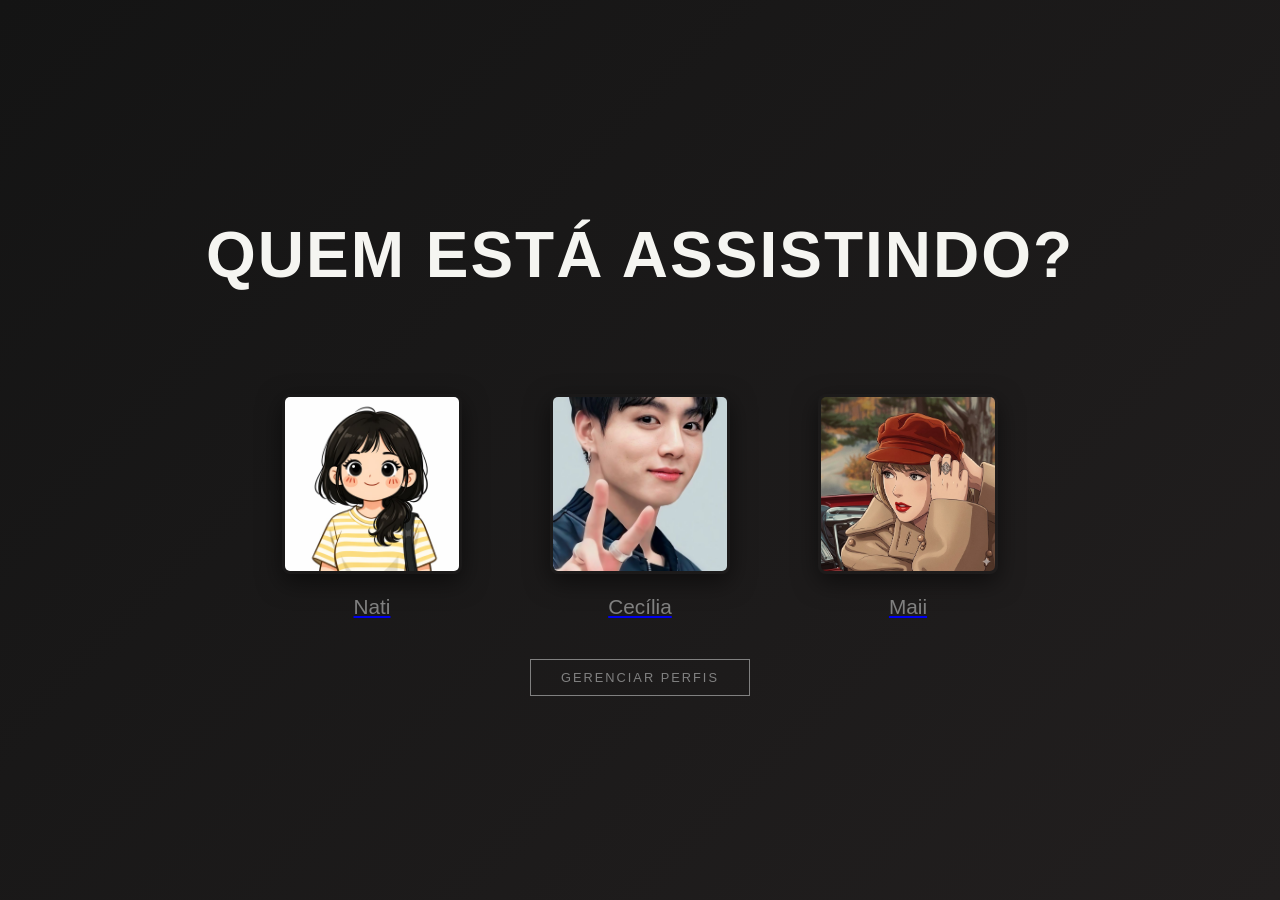
==== index.html @ 1a99b225 "Add files via upload" ====
<!DOCTYPE html>
<html lang="pt-br">
<head>
    <meta charset="UTF-8">
    <meta name="viewport" content="width=device-width, initial-scale=1.0">
    <title>Netflix - Selecione um Perfil</title>
    <link rel="stylesheet" href="/styles.css">
</head>
<body>
    
     <main>
        <h1>Quem está assistindo?</h1>
        
        <!-- Lista não ordenada contendo os perfis disponíveis -->
        <ul class="perfis">
            <!-- Cada item da lista representa um perfil -->
             <!-- Primeiro perfil -->
            <li >
                <a href="catalogo/catalogo.html" class="perfil" aria-label="Selecionar perfil Nati">
                    <img src="/assets/perfil-1.jfif" alt="Esta é uma ilustração digital em estilo anime/mangá de uma personagem feminina jovem, com uma estética muito amigável e clean">
                    <span>Nati</span>
                </a>
                 
            </li> 
                 
            </li>
            
            <!-- Segundo perfil -->
            <li> 
                <a href="/catalogo/catalogo.html" class="perfil" aria-label="Selecionar perfil Cecília">
                  <img src="/assets/perfil-2.jfif" alt="O cantor Jungkook, integrante do grupo de K-pop BTS fazendo o sinal de paz com a mão direita">
                <span>Cecília</span>
                </a>
                  
            </li>
            
            <!-- Terceiro perfil -->
            <li> 
                <a href="catalogo/catalogo.html" class="perfil" aria-label="Selecionar perfil Maii">
                    <img src="/assets/perfil-3.jpg" alt="Um personagem de desenho animado com uma aparência simpática e amigável">
                    <span>Maii</span>
                </a>
            </li>
               
               
                
            </li>
        </ul>

        <section class="gerenciar">
            <button type="button" class="botao-gerenciar">Gerenciar perfis</button>
        </section>

    </main>

    <script src="js/index.js"></script>
</body>
</html>
---- styles.css ----
/* ===========================
   Netflix-Inspired Styles
   =========================== */

* {
    /* Remove margens padrão de todos os elementos */
    margin: 0;
    /* Remove paddings padrão de todos os elementos */
    padding: 0;
    /* Define o modelo de caixa para não adicionar padding e border ao tamanho total */
    box-sizing: border-box;
}

/* Root Colors - Define variáveis de cor globais */
:root {
    /* Cor preta principal usada em fundos */
    --netflix-black: #141414;
  
    /* Cor branca para textos */
    --netflix-white: #f5f5f1;
    /* Cor cinza para textos secundários */
    --netflix-gray: #808080;
    /* Cor preta mais escura para efeitos de gradiente */
    --netflix-dark-gray: #221f1f;

    /* Cores de fundo do tema */
    --bg-primary: var(--netflix-black);
    --bg-secondary: var(--netflix-dark-gray);
    /* Cores de texto do tema */
    --text-primary: var(--netflix-white);
    --text-secondary: var(--netflix-gray);
    /* Cores de destaque */
    --accent-color: var(--netflix-white);
}

/* Light Mode - Variáveis para tema claro */
html[data-theme="light"] {
    /* Fundo claro para light mode */
    --bg-primary: #f5f5f1;
    --bg-secondary: #e8e8e3;
    /* Texto escuro para light mode */
    --text-primary: #141414;
    --text-secondary: #666666;
    /* Manter o vermelho Netflix */
    --accent-color: var(--netflix-red);
}

/* ===========================
   Global Styles
   =========================== */

html,
body {
    /* Define a fonte principal do site */
    font-family: 'Segoe UI', Tahoma, Geneva, Verdana, sans-serif;
    /* Define a cor de fundo usando variável de tema */
    background-color: var(--bg-primary);
    /* Define a cor do texto usando variável de tema */
    color: var(--text-primary);
    /* Define o espaçamento entre linhas de texto */
    line-height: 1.6;
    /* Faz o elemento ocupar 100% da altura da viewport */
    height: 100%;
    /* Esconde barras de scroll horizontais */
    overflow-x: hidden;
    /* Transição suave ao mudar o tema */
    transition: background-color 0.3s ease, color 0.3s ease;
}

/* ===========================
   Main Content
   =========================== */

main {
    /* Ativa o display flexbox para alinhar itens */
    display: flex;
    /* Define a direção dos itens em coluna (vertical) */
    flex-direction: column;
    /* Centraliza itens verticalmente */
    justify-content: center;
    /* Centraliza itens horizontalmente */
    align-items: center;
    /* Define altura mínima como 100% da viewport */
    min-height: 100vh;
    /* Adiciona espaçamento interno de 2rem */
    padding: 2rem;
    /* Cria um gradiente de fundo usando variáveis de tema */
    background: linear-gradient(135deg, var(--bg-primary) 0%, var(--bg-secondary) 100%);
    /* Transição suave ao mudar o tema */
    transition: background 0.3s ease;
}

h1 {
    /* Define o tamanho da fonte como 3.5 vezes o tamanho base */
    font-size: 3.5rem;
    /* Define a espessura da fonte como 700 (bold) */
    font-weight: 700;
    /* Adiciona espaço abaixo do título */
    margin-bottom: 4rem;
    /* Aumenta o espaço entre as letras */
    letter-spacing: 2px;
    /* Define a cor do texto usando variável de tema */
    color: var(--text-primary);
    /* Transforma o texto em maiúsculas */
    text-transform: uppercase;
    /* Aplica animação de entrada suave */
    animation: fadeInDown 0.8s ease-out;
    /* Transição suave ao mudar o tema */
    transition: color 0.3s ease;
}

/* ===========================
   Perfis Section
   =========================== */

.perfis {
    /* Ativa o display grid para criar um layout em grade */
    display: grid;
    /* Define colunas responsivas com mínimo de 150px e máximo automático */
    grid-template-columns: repeat(auto-fit, minmax(150px, 1fr));
    /* Define espaçamento de 3rem entre os itens */
    gap: 3rem;
    /* Define a largura máxima do container */
    max-width: 800px;
    /* Aplica animação de entrada com delay de 0.2s */
    animation: fadeInUp 0.8s ease-out 0.2s both;
    /* Remove o estilo padrão de lista não ordenada */
    list-style: none;
}

.perfis li {
    /* Define posicionamento relativo para as ações absolutas */
    position: relative;
    /* Centraliza o conteúdo */
    display: flex;
    /* Apila items verticalmente */
    flex-direction: column;
    /* Centraliza no eixo transversal */
    align-items: center;
}

/* ===========================
   Botão do Perfil
   =========================== */

.perfil {
    /* Ativa o display flexbox */
    display: flex;
    /* Define a direção em coluna (vertical) */
    flex-direction: column;
    /* Centraliza itens horizontalmente */
    align-items: center;
    /* Espaçamento de 1rem entre foto e nome */
    gap: 1rem;
    /* Remove cor de fundo padrão */
    background: transparent;
    /* Remove borda padrão do botão */
    border: none;
    /* Muda o cursor para pointer ao passar sobre */
    cursor: pointer;
    /* Define transição suave para transformação e filtro */
    transition: transform 0.3s ease, filter 0.3s ease;
    /* Adiciona espaçamento interno */
    padding: 1rem;
    /* Define cantos arredondados */
    border-radius: 0.5rem;
}

.perfil:hover {
    /* Aumenta o tamanho do elemento em 10% ao passar o mouse */
    transform: scale(1.1);
     
}

.perfil:active {
    /* Diminui o tamanho do elemento ao clicar */
    transform: scale(0.95);
}

/* Imagem do Perfil */
.perfil img {
    /* Define largura da imagem como 150px */
    width: 150px;
    /* Define altura da imagem como 150px */
    height: 150px;
    /* Faz a imagem preencher o espaço mantendo a proporção */
    object-fit: cover;
    /* Define cantos arredondados */
    border-radius: 0.5rem;
    /* Cria uma borda transparente para animação suave */
    border: 3px solid transparent;
    /* Define transição suave para todas as propriedades */
    transition: all 0.3s ease;
    /* Cria uma sombra sob a imagem */
    box-shadow: 0 8px 24px rgba(0, 0, 0, 0.5);
}

.perfil:hover img {
    /* Altera a cor da borda para vermelho Netflix ao passar o mouse */
    border-color: var(--accent-color);
   
}

/* Texto do Perfil */
.perfil span {
    /* Define o tamanho da fonte como 1.2 vezes o tamanho base */
    font-size: 1.2rem;
    /* Define a espessura da fonte como 500 (semi-bold) */
    font-weight: 500;
    /* Define a cor do texto usando variável de tema */
    color: var(--text-secondary);
    /* Define transição suave para mudança de cor */
    transition: color 0.3s ease;
    /* Transforma a primeira letra em maiúscula */
    text-transform: capitalize;
}

.perfil:hover span {
    /* Altera a cor do texto para primária ao passar o mouse */
    color: var(--text-primary);
}

/*========GERENCIAR PERFIS========*/
.gerenciar{
    margin-top: 20px;
}

.botao-gerenciar {
    /* Define o estilo do botão de gerenciar perfis */
    background-color: transparent;
    border: 1px solid grey;
    color: grey;
    padding: 10px 30px;
    font-size: 1vw;
    text-transform: uppercase;
    letter-spacing: 2px;
    cursor: pointer;
    font-weight: 200;
    transition: all 0.3s;
}

.botao-gerenciar:hover {
    /* Altera o estilo do botão ao passar o mouse */
    border-color: #e5e5e5;
    color: white;
   
}

/* ===========================
   Animações
   =========================== */

@keyframes fadeInDown {
    /* Estado inicial da animação */
    from {
        /* Elemento invisível no início */
        opacity: 0;
        /* Elemento começa 30px acima da posição final */
        transform: translateY(-30px);
    }
    /* Estado final da animação */
    to {
        /* Elemento totalmente visível */
        opacity: 1;
        /* Elemento na posição final */
        transform: translateY(0);
    }
}

@keyframes fadeInUp {
    /* Estado inicial da animação */
    from {
        /* Elemento invisível no início */
        opacity: 0;
        /* Elemento começa 30px abaixo da posição final */
        transform: translateY(30px);
    }
    /* Estado final da animação */
    to {
        /* Elemento totalmente visível */
        opacity: 1;
        /* Elemento na posição final */
        transform: translateY(0);
    }
}

/* ===========================
   Responsive Design - Mobile First
   =========================== */

/* Extra Large Desktop - 1920px e acima (TVs inteligentes e monitores grandes) */
@media (min-width: 1920px) {
    h1 {
        /* Aumenta bastante o tamanho da fonte para telas muito grandes */
        font-size: 4.5rem;
        /* Aumenta o espaço abaixo do título */
        margin-bottom: 5rem;
        /* Aumenta o espaçamento entre letras */
        letter-spacing: 3px;
    }

    .perfis {
        /* Aumenta o espaçamento entre perfis em telas grandes */
        gap: 4rem;
        /* Define a largura máxima maior */
        max-width: 1200px;
        /* Define colunas com mais itens por linha */
        grid-template-columns: repeat(auto-fit, minmax(200px, 1fr));
    }

    .perfil img {
        /* Aumenta o tamanho das imagens para telas grandes */
        width: 200px;
        height: 200px;
    }

    .perfil span {
        /* Aumenta o tamanho da fonte do nome */
        font-size: 1.5rem;
    }

    main {
        /* Aumenta o padding para telas grandes */
        padding: 3rem;
    }
}

/* Large Desktop - 1200px a 1919px (Monitores full HD e acima) */
@media (min-width: 1200px) and (max-width: 1919px) {
    h1 {
        /* Mantém um tamanho grande de fonte */
        font-size: 4rem;
        /* Define espaço abaixo do título */
        margin-bottom: 4.5rem;
    }

    .perfis {
        /* Define espaçamento adequado para desktop */
        gap: 3.5rem;
        /* Define a largura máxima */
        max-width: 1000px;
    }

    .perfil img {
        /* Aumenta ligeiramente o tamanho das imagens */
        width: 180px;
        height: 180px;
    }

    .perfil span {
        /* Aumenta o tamanho da fonte do nome */
        font-size: 1.3rem;
    }

    main {
        /* Aumenta o padding para desktop */
        padding: 2.5rem;
    }
}

/* Standard Desktop - 768px a 1199px (Tablets em paisagem) */
@media (min-width: 768px) and (max-width: 1199px) {
    h1 {
        /* Tamanho médio de fonte para tablets */
        font-size: 2.8rem;
        /* Define espaço abaixo do título */
        margin-bottom: 3rem;
        /* Reduz o espaçamento entre letras */
        letter-spacing: 1.5px;
    }

    .perfis {
        /* Define espaçamento para tablets */
        gap: 2.5rem;
        /* Define a largura máxima */
        max-width: 700px;
    }

    main {
        /* Padding moderado para tablets */
        padding: 2rem;
    }

    .perfil {
        /* Pequeno aumento de padding */
        padding: 0.75rem;
    }

    .perfil img {
        /* Tamanho médio de imagem */
        width: 140px;
        height: 140px;
    }

    .perfil span {
        /* Tamanho médio de fonte */
        font-size: 1.1rem;
    }
}

/* Tablet Portrait - 481px a 767px (Tablets em retrato) */
@media (min-width: 481px) and (max-width: 767px) {
    h1 {
        /* Reduz o tamanho da fonte para tablets */
        font-size: 2rem;
        /* Reduz o espaço abaixo do título */
        margin-bottom: 2.5rem;
    }

    .perfis {
        /* Reduz o espaçamento entre perfis */
        gap: 2rem;
        /* Ajusta a largura máxima */
        max-width: 500px;
        /* Define colunas responsivas para tablet */
        grid-template-columns: repeat(auto-fit, minmax(130px, 1fr));
    }

    main {
        /* Padding apropriado para tablets */
        padding: 1.5rem;
    }

    .perfil {
        /* Pequeno padding */
        padding: 0.75rem;
    }

    .perfil img {
        /* Tamanho reduzido para tablets */
        width: 130px;
        height: 130px;
    }

    .perfil span {
        /* Tamanho reduzido de fonte */
        font-size: 1rem;
    }
}

/* Mobile Portrait - 320px a 480px (Celulares) */
@media (max-width: 480px) {
    h1 {
        /* Reduz significativamente o tamanho da fonte para mobile */
        font-size: 1.8rem;
        /* Reduz o espaço abaixo do título */
        margin-bottom: 1.5rem;
        /* Remove o letter-spacing para economizar espaço */
        letter-spacing: 1px;
    }

    .perfis {
        /* Reduz bastante o espaçamento entre perfis */
        gap: 1.25rem;
        /* Define width máxima apropriada */
        max-width: 100%;
        /* Força apenas 2-3 perfis por linha no mobile */
        grid-template-columns: repeat(auto-fit, minmax(100px, 1fr));
    }

    main {
        /* Reduz o padding para mobile */
        padding: 1rem;
        /* Padding horizontal mínimo para evitar toque nas bordas */
        padding-left: 0.75rem;
        padding-right: 0.75rem;
    }

    .perfil {
        /* Reduz o padding interno */
        padding: 0.5rem;
        /* Aumenta a área de toque para acessibilidade */
        min-height: 140px;
        /* Centraliza o conteúdo */
        justify-content: center;
    }

    .perfil img {
        /* Reduz significativamente o tamanho das imagens */
        width: 100px;
        height: 100px;
        /* Reduz a sombra para economizar performance */
        box-shadow: 0 4px 12px rgba(0, 0, 0, 0.3);
    }

    .perfil span {
        /* Reduz o tamanho da fonte do nome */
        font-size: 0.85rem;
        /* Reduz o espaço entre imagem e nome */
    }

    .perfil:hover {
        /* Reduz a transformação no hover para mobile (touch-friendly) */
        transform: scale(1.05);
    }

    .perfil:active {
        /* Mantém o feedback tátil */
        transform: scale(0.98);
    }
}


/* Extra Small Mobile - 320px a 374px (Celulares muito pequenos) */
@media (max-width: 374px) {
    h1 {
        /* Reduz ainda mais o tamanho para celulares muito pequenos */
        font-size: 1.4rem;
        /* Reduz ainda mais o espaço */
        margin-bottom: 1.25rem;
    }

    .perfis {
        /* Reduz o gap para telas mínimas */
        gap: 1rem;
        /* Apenas 2 perfis por linha */
        grid-template-columns: repeat(auto-fit, minmax(85px, 1fr));
    }

    main {
        /* Padding mínimo */
        padding: 0.75rem;
    }

    .perfil img {
        /* Reduz drasticamente o tamanho */
        width: 85px;
        height: 85px;
    }

    .perfil span {
        /* Reduz bastante o tamanho da fonte */
        font-size: 0.75rem;
    }
}

/* Orientação Landscape (Paisagem) - Para celulares em modo paisagem */
@media (max-height: 500px) {
    h1 {
        /* Reduz o tamanho da fonte em modo paisagem */
        font-size: 1.5rem;
        /* Reduz o margin-bottom para economizar espaço vertical */
        margin-bottom: 1rem;
    }

    main {
        /* Reduz o padding vertical */
        padding-top: 0.75rem;
        padding-bottom: 0.75rem;
    }

    .perfis {
        /* Reduz o gap em modo paisagem */
        gap: 1rem;
    }

    .perfil img {
        /* Reduz o tamanho das imagens */
        width: 80px;
        height: 80px;
    }

    .perfil span {
        /* Reduz a fonte */
        font-size: 0.8rem;
    }
}

/* ===========================
   Theme Toggle Button
   =========================== */

.theme-toggle {
    /* Posicionamento fixo no canto superior direito */
    position: fixed;
    /* Distância do topo */
    top: 20px;
    /* Distância da direita */
    right: 20px;
    /* Z-index alto para ficar sobre outros elementos */
    z-index: 1000;
    /* Tamanho do botão */
    width: 50px;
    height: 50px;
    /* Padding interno */
    padding: 0;
    /* Remove borda padrão */
    border: 2px solid var(--text-primary);
    /* Cor de fundo com transparência */
    background-color: var(--bg-secondary);
    /* Define cantos arredondados */
    border-radius: 50%;
    /* Centraliza o ícone */
    display: flex;
    align-items: center;
    justify-content: center;
    /* Muda o cursor para pointer */
    cursor: pointer;
    /* Transição suave */
    transition: all 0.3s ease;
    /* Remove sombra padrão */
    box-shadow: 0 2px 8px rgba(0, 0, 0, 0.2);
}

.theme-toggle:hover {
    /* Aumenta o tamanho ao passar o mouse */
    transform: scale(1.1);
    /* Aumenta a sombra */
    box-shadow: 0 4px 16px rgba(0, 0, 0, 0.3);
}

.theme-toggle:active {
    /* Pequena compressão ao clicar */
    transform: scale(0.95);
}

.theme-icon {
    /* Define o tamanho do ícone */
    font-size: 1.5rem;
    /* Linha de altura para centralizar */
    line-height: 1;
    /* Transição suave para transformação */
    transition: transform 0.3s ease;
}

.theme-toggle:active .theme-icon {
    /* Rotaciona o ícone ao clicar */
    transform: rotate(20deg);
}

.theme-toggle:focus {
    /* Define foco visível do botão */
    outline: 3px solid var(--accent-color);
    /* Adiciona espaço entre o foco e a borda */
    outline-offset: 2px;
}

/* ===========================
   Acessibilidade
   =========================== */

.perfil:focus {
    /* Define uma borda visível quando o botão recebe foco via teclado */
    outline: 3px solid var(--accent-color);
    /* Adiciona espaço entre o foco e a borda */
    outline-offset: 4px;
    /* Define cantos arredondados */
    border-radius: 0.5rem;
}

@media (prefers-reduced-motion: reduce) {
    * {
        /* Remove praticamente a duração das animações para usuários com preferência de movimento reduzido */
        animation-duration: 0.01ms !important;
        /* Define que a animação execute apenas uma vez */
        animation-iteration-count: 1 !important;
        /* Remove praticamente a duração das transições */
        transition-duration: 0.01ms !important;
    }
}
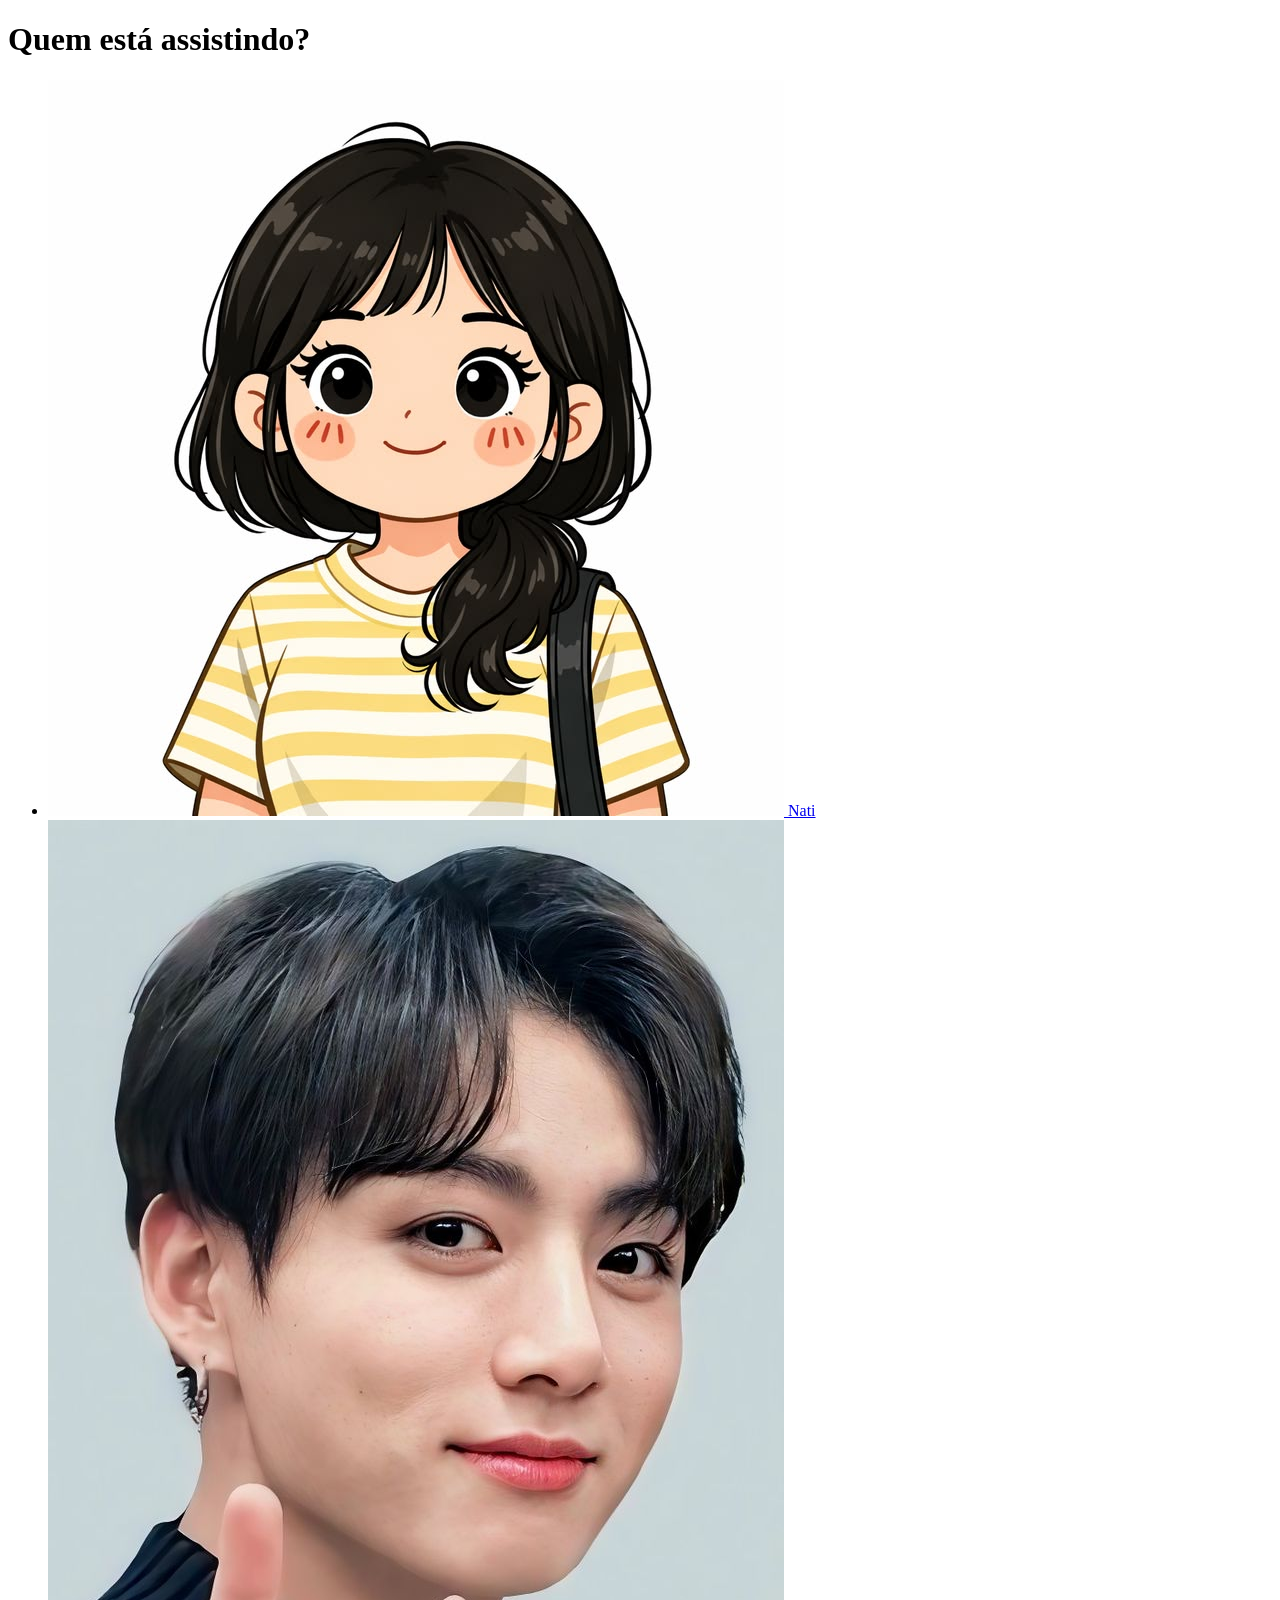
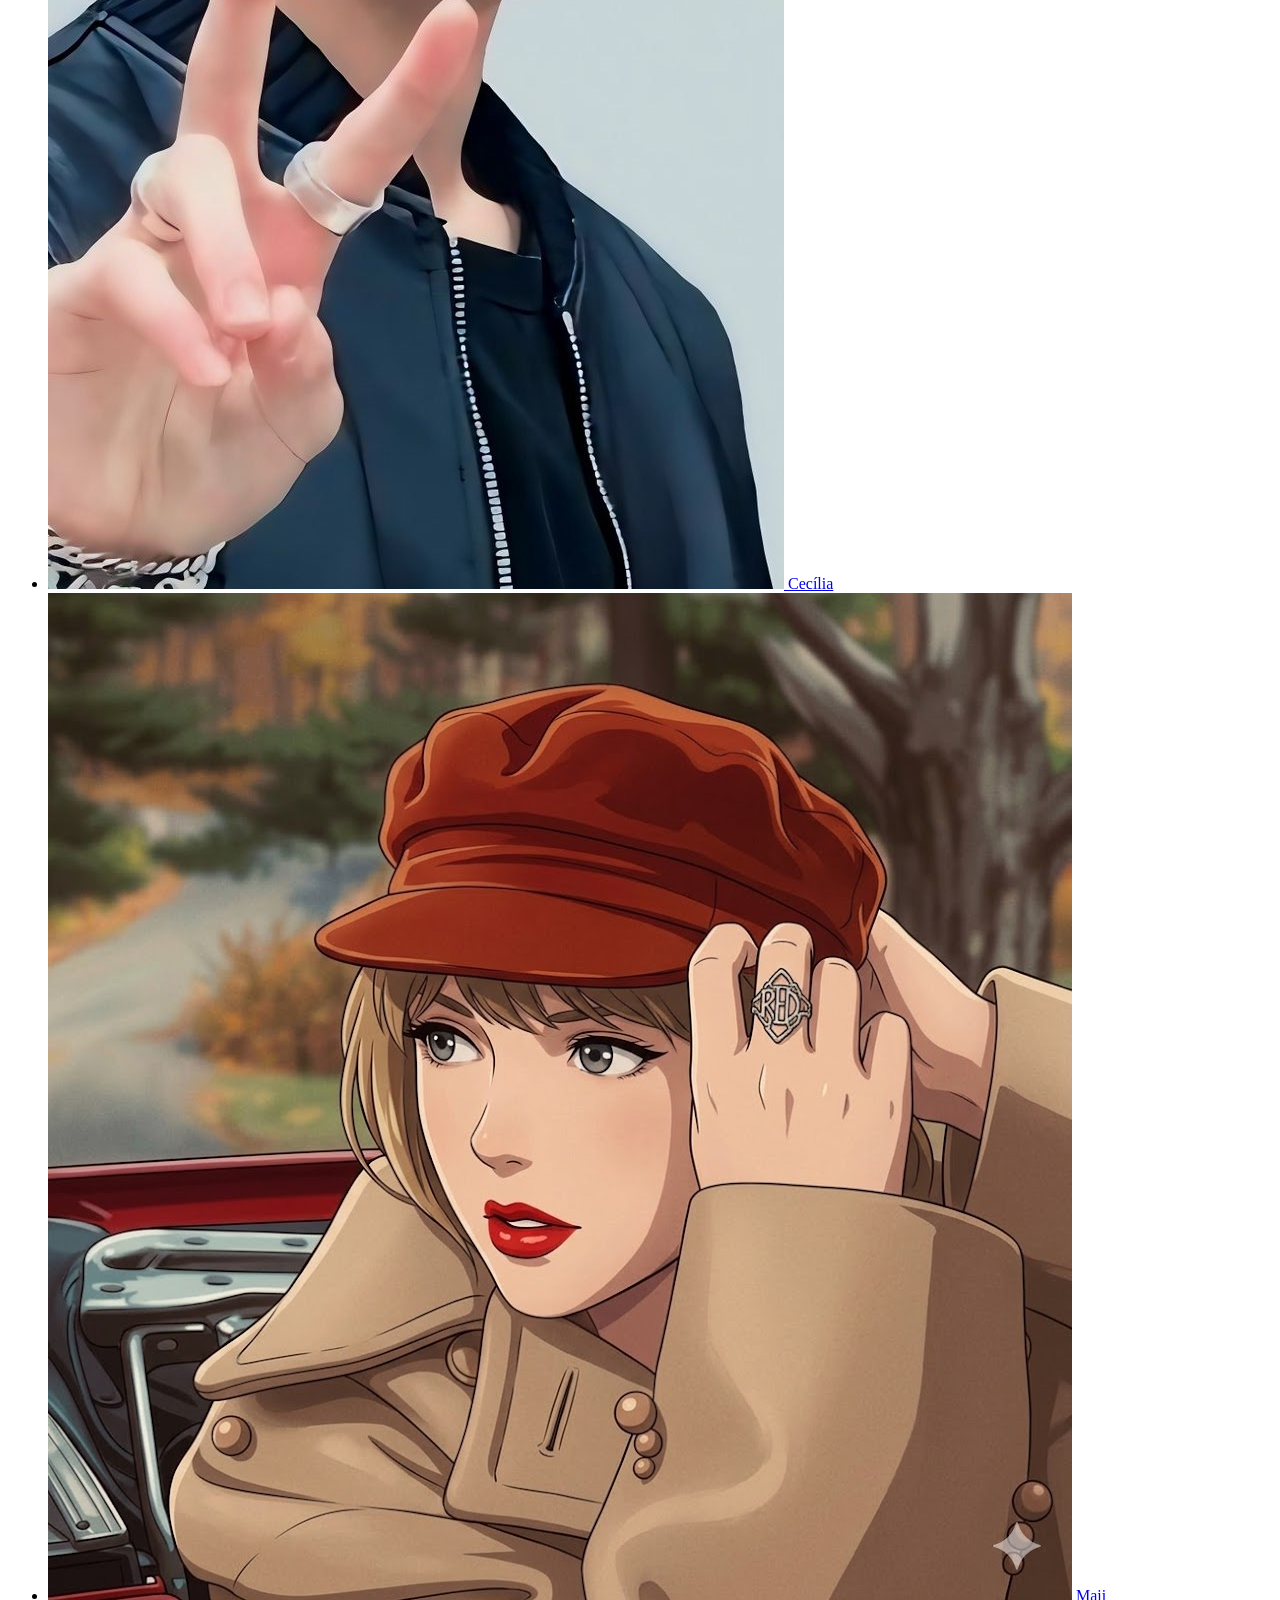
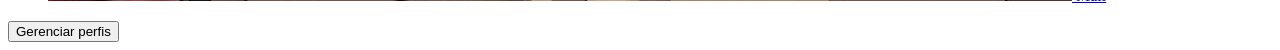
==== commit 7f61a007: "Renomeei o nome da pasta contendo as folhas de estilo" ====
--- a/index.html
+++ b/index.html
@@ -4,7 +4,7 @@
     <meta charset="UTF-8">
     <meta name="viewport" content="width=device-width, initial-scale=1.0">
     <title>Netflix - Selecione um Perfil</title>
-    <link rel="stylesheet" href="/styles.css">
+    <link rel="stylesheet" href="estilo.css">
 </head>
 <body>
     
@@ -17,7 +17,7 @@
              <!-- Primeiro perfil -->
             <li >
                 <a href="catalogo/catalogo.html" class="perfil" aria-label="Selecionar perfil Nati">
-                    <img src="/assets/perfil-1.jfif" alt="Esta é uma ilustração digital em estilo anime/mangá de uma personagem feminina jovem, com uma estética muito amigável e clean">
+                    <img src="assets/perfil-1.jfif" alt="Esta é uma ilustração digital em estilo anime/mangá de uma personagem feminina jovem, com uma estética muito amigável e clean">
                     <span>Nati</span>
                 </a>
                  
@@ -28,7 +28,7 @@
             <!-- Segundo perfil -->
             <li> 
                 <a href="/catalogo/catalogo.html" class="perfil" aria-label="Selecionar perfil Cecília">
-                  <img src="/assets/perfil-2.jfif" alt="O cantor Jungkook, integrante do grupo de K-pop BTS fazendo o sinal de paz com a mão direita">
+                  <img src="assets/perfil-2.jfif" alt="O cantor Jungkook, integrante do grupo de K-pop BTS fazendo o sinal de paz com a mão direita">
                 <span>Cecília</span>
                 </a>
                   
@@ -37,7 +37,7 @@
             <!-- Terceiro perfil -->
             <li> 
                 <a href="catalogo/catalogo.html" class="perfil" aria-label="Selecionar perfil Maii">
-                    <img src="/assets/perfil-3.jpg" alt="Um personagem de desenho animado com uma aparência simpática e amigável">
+                    <img src="assets/perfil-3.jpg" alt="Um personagem de desenho animado com uma aparência simpática e amigável">
                     <span>Maii</span>
                 </a>
             </li>
@@ -55,4 +55,4 @@
 
     <script src="js/index.js"></script>
 </body>
-</html>+</html>
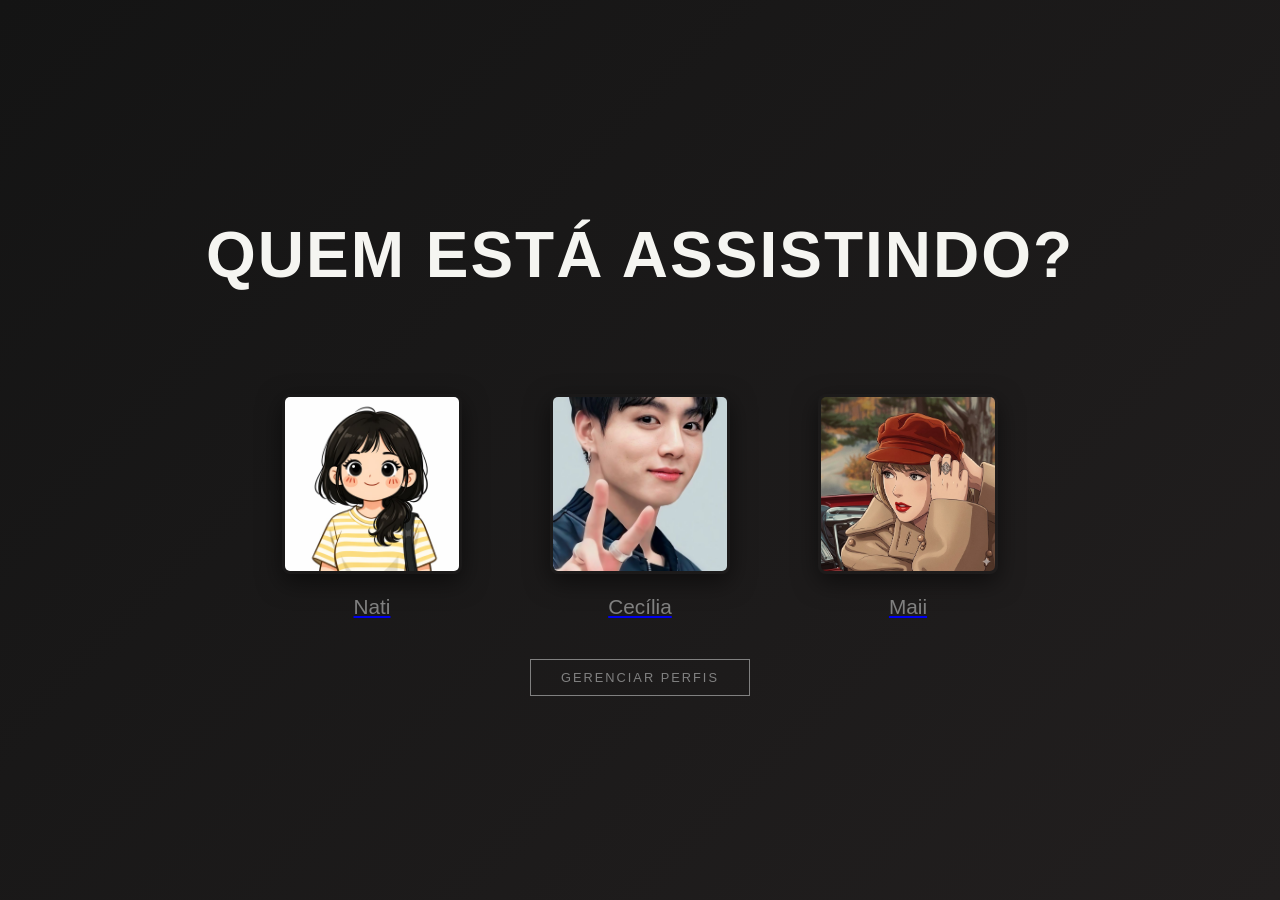
==== commit 3f66a141: "corrigi mais um pequeno erro" ====
--- a/index.html
+++ b/index.html
@@ -27,7 +27,7 @@
             
             <!-- Segundo perfil -->
             <li> 
-                <a href="/catalogo/catalogo.html" class="perfil" aria-label="Selecionar perfil Cecília">
+                <a href="catalogo/catalogo.html" class="perfil" aria-label="Selecionar perfil Cecília">
                   <img src="assets/perfil-2.jfif" alt="O cantor Jungkook, integrante do grupo de K-pop BTS fazendo o sinal de paz com a mão direita">
                 <span>Cecília</span>
                 </a>
--- a/estilo.css
+++ b/estilo.css
@@ -0,0 +1,660 @@
+/* ===========================
+   Netflix-Inspired Styles
+   =========================== */
+
+* {
+    /* Remove margens padrão de todos os elementos */
+    margin: 0;
+    /* Remove paddings padrão de todos os elementos */
+    padding: 0;
+    /* Define o modelo de caixa para não adicionar padding e border ao tamanho total */
+    box-sizing: border-box;
+}
+
+/* Root Colors - Define variáveis de cor globais */
+:root {
+    /* Cor preta principal usada em fundos */
+    --netflix-black: #141414;
+  
+    /* Cor branca para textos */
+    --netflix-white: #f5f5f1;
+    /* Cor cinza para textos secundários */
+    --netflix-gray: #808080;
+    /* Cor preta mais escura para efeitos de gradiente */
+    --netflix-dark-gray: #221f1f;
+
+    /* Cores de fundo do tema */
+    --bg-primary: var(--netflix-black);
+    --bg-secondary: var(--netflix-dark-gray);
+    /* Cores de texto do tema */
+    --text-primary: var(--netflix-white);
+    --text-secondary: var(--netflix-gray);
+    /* Cores de destaque */
+    --accent-color: var(--netflix-white);
+}
+
+/* Light Mode - Variáveis para tema claro */
+html[data-theme="light"] {
+    /* Fundo claro para light mode */
+    --bg-primary: #f5f5f1;
+    --bg-secondary: #e8e8e3;
+    /* Texto escuro para light mode */
+    --text-primary: #141414;
+    --text-secondary: #666666;
+    /* Manter o vermelho Netflix */
+    --accent-color: var(--netflix-red);
+}
+
+/* ===========================
+   Global Styles
+   =========================== */
+
+html,
+body {
+    /* Define a fonte principal do site */
+    font-family: 'Segoe UI', Tahoma, Geneva, Verdana, sans-serif;
+    /* Define a cor de fundo usando variável de tema */
+    background-color: var(--bg-primary);
+    /* Define a cor do texto usando variável de tema */
+    color: var(--text-primary);
+    /* Define o espaçamento entre linhas de texto */
+    line-height: 1.6;
+    /* Faz o elemento ocupar 100% da altura da viewport */
+    height: 100%;
+    /* Esconde barras de scroll horizontais */
+    overflow-x: hidden;
+    /* Transição suave ao mudar o tema */
+    transition: background-color 0.3s ease, color 0.3s ease;
+}
+
+/* ===========================
+   Main Content
+   =========================== */
+
+main {
+    /* Ativa o display flexbox para alinhar itens */
+    display: flex;
+    /* Define a direção dos itens em coluna (vertical) */
+    flex-direction: column;
+    /* Centraliza itens verticalmente */
+    justify-content: center;
+    /* Centraliza itens horizontalmente */
+    align-items: center;
+    /* Define altura mínima como 100% da viewport */
+    min-height: 100vh;
+    /* Adiciona espaçamento interno de 2rem */
+    padding: 2rem;
+    /* Cria um gradiente de fundo usando variáveis de tema */
+    background: linear-gradient(135deg, var(--bg-primary) 0%, var(--bg-secondary) 100%);
+    /* Transição suave ao mudar o tema */
+    transition: background 0.3s ease;
+}
+
+h1 {
+    /* Define o tamanho da fonte como 3.5 vezes o tamanho base */
+    font-size: 3.5rem;
+    /* Define a espessura da fonte como 700 (bold) */
+    font-weight: 700;
+    /* Adiciona espaço abaixo do título */
+    margin-bottom: 4rem;
+    /* Aumenta o espaço entre as letras */
+    letter-spacing: 2px;
+    /* Define a cor do texto usando variável de tema */
+    color: var(--text-primary);
+    /* Transforma o texto em maiúsculas */
+    text-transform: uppercase;
+    /* Aplica animação de entrada suave */
+    animation: fadeInDown 0.8s ease-out;
+    /* Transição suave ao mudar o tema */
+    transition: color 0.3s ease;
+}
+
+/* ===========================
+   Perfis Section
+   =========================== */
+
+.perfis {
+    /* Ativa o display grid para criar um layout em grade */
+    display: grid;
+    /* Define colunas responsivas com mínimo de 150px e máximo automático */
+    grid-template-columns: repeat(auto-fit, minmax(150px, 1fr));
+    /* Define espaçamento de 3rem entre os itens */
+    gap: 3rem;
+    /* Define a largura máxima do container */
+    max-width: 800px;
+    /* Aplica animação de entrada com delay de 0.2s */
+    animation: fadeInUp 0.8s ease-out 0.2s both;
+    /* Remove o estilo padrão de lista não ordenada */
+    list-style: none;
+}
+
+.perfis li {
+    /* Define posicionamento relativo para as ações absolutas */
+    position: relative;
+    /* Centraliza o conteúdo */
+    display: flex;
+    /* Apila items verticalmente */
+    flex-direction: column;
+    /* Centraliza no eixo transversal */
+    align-items: center;
+}
+
+/* ===========================
+   Botão do Perfil
+   =========================== */
+
+.perfil {
+    /* Ativa o display flexbox */
+    display: flex;
+    /* Define a direção em coluna (vertical) */
+    flex-direction: column;
+    /* Centraliza itens horizontalmente */
+    align-items: center;
+    /* Espaçamento de 1rem entre foto e nome */
+    gap: 1rem;
+    /* Remove cor de fundo padrão */
+    background: transparent;
+    /* Remove borda padrão do botão */
+    border: none;
+    /* Muda o cursor para pointer ao passar sobre */
+    cursor: pointer;
+    /* Define transição suave para transformação e filtro */
+    transition: transform 0.3s ease, filter 0.3s ease;
+    /* Adiciona espaçamento interno */
+    padding: 1rem;
+    /* Define cantos arredondados */
+    border-radius: 0.5rem;
+}
+
+.perfil:hover {
+    /* Aumenta o tamanho do elemento em 10% ao passar o mouse */
+    transform: scale(1.1);
+     
+}
+
+.perfil:active {
+    /* Diminui o tamanho do elemento ao clicar */
+    transform: scale(0.95);
+}
+
+/* Imagem do Perfil */
+.perfil img {
+    /* Define largura da imagem como 150px */
+    width: 150px;
+    /* Define altura da imagem como 150px */
+    height: 150px;
+    /* Faz a imagem preencher o espaço mantendo a proporção */
+    object-fit: cover;
+    /* Define cantos arredondados */
+    border-radius: 0.5rem;
+    /* Cria uma borda transparente para animação suave */
+    border: 3px solid transparent;
+    /* Define transição suave para todas as propriedades */
+    transition: all 0.3s ease;
+    /* Cria uma sombra sob a imagem */
+    box-shadow: 0 8px 24px rgba(0, 0, 0, 0.5);
+}
+
+.perfil:hover img {
+    /* Altera a cor da borda para vermelho Netflix ao passar o mouse */
+    border-color: var(--accent-color);
+   
+}
+
+/* Texto do Perfil */
+.perfil span {
+    /* Define o tamanho da fonte como 1.2 vezes o tamanho base */
+    font-size: 1.2rem;
+    /* Define a espessura da fonte como 500 (semi-bold) */
+    font-weight: 500;
+    /* Define a cor do texto usando variável de tema */
+    color: var(--text-secondary);
+    /* Define transição suave para mudança de cor */
+    transition: color 0.3s ease;
+    /* Transforma a primeira letra em maiúscula */
+    text-transform: capitalize;
+}
+
+.perfil:hover span {
+    /* Altera a cor do texto para primária ao passar o mouse */
+    color: var(--text-primary);
+}
+
+/*========GERENCIAR PERFIS========*/
+.gerenciar{
+    margin-top: 20px;
+}
+
+.botao-gerenciar {
+    /* Define o estilo do botão de gerenciar perfis */
+    background-color: transparent;
+    border: 1px solid grey;
+    color: grey;
+    padding: 10px 30px;
+    font-size: 1vw;
+    text-transform: uppercase;
+    letter-spacing: 2px;
+    cursor: pointer;
+    font-weight: 200;
+    transition: all 0.3s;
+}
+
+.botao-gerenciar:hover {
+    /* Altera o estilo do botão ao passar o mouse */
+    border-color: #e5e5e5;
+    color: white;
+   
+}
+
+/* ===========================
+   Animações
+   =========================== */
+
+@keyframes fadeInDown {
+    /* Estado inicial da animação */
+    from {
+        /* Elemento invisível no início */
+        opacity: 0;
+        /* Elemento começa 30px acima da posição final */
+        transform: translateY(-30px);
+    }
+    /* Estado final da animação */
+    to {
+        /* Elemento totalmente visível */
+        opacity: 1;
+        /* Elemento na posição final */
+        transform: translateY(0);
+    }
+}
+
+@keyframes fadeInUp {
+    /* Estado inicial da animação */
+    from {
+        /* Elemento invisível no início */
+        opacity: 0;
+        /* Elemento começa 30px abaixo da posição final */
+        transform: translateY(30px);
+    }
+    /* Estado final da animação */
+    to {
+        /* Elemento totalmente visível */
+        opacity: 1;
+        /* Elemento na posição final */
+        transform: translateY(0);
+    }
+}
+
+/* ===========================
+   Responsive Design - Mobile First
+   =========================== */
+
+/* Extra Large Desktop - 1920px e acima (TVs inteligentes e monitores grandes) */
+@media (min-width: 1920px) {
+    h1 {
+        /* Aumenta bastante o tamanho da fonte para telas muito grandes */
+        font-size: 4.5rem;
+        /* Aumenta o espaço abaixo do título */
+        margin-bottom: 5rem;
+        /* Aumenta o espaçamento entre letras */
+        letter-spacing: 3px;
+    }
+
+    .perfis {
+        /* Aumenta o espaçamento entre perfis em telas grandes */
+        gap: 4rem;
+        /* Define a largura máxima maior */
+        max-width: 1200px;
+        /* Define colunas com mais itens por linha */
+        grid-template-columns: repeat(auto-fit, minmax(200px, 1fr));
+    }
+
+    .perfil img {
+        /* Aumenta o tamanho das imagens para telas grandes */
+        width: 200px;
+        height: 200px;
+    }
+
+    .perfil span {
+        /* Aumenta o tamanho da fonte do nome */
+        font-size: 1.5rem;
+    }
+
+    main {
+        /* Aumenta o padding para telas grandes */
+        padding: 3rem;
+    }
+}
+
+/* Large Desktop - 1200px a 1919px (Monitores full HD e acima) */
+@media (min-width: 1200px) and (max-width: 1919px) {
+    h1 {
+        /* Mantém um tamanho grande de fonte */
+        font-size: 4rem;
+        /* Define espaço abaixo do título */
+        margin-bottom: 4.5rem;
+    }
+
+    .perfis {
+        /* Define espaçamento adequado para desktop */
+        gap: 3.5rem;
+        /* Define a largura máxima */
+        max-width: 1000px;
+    }
+
+    .perfil img {
+        /* Aumenta ligeiramente o tamanho das imagens */
+        width: 180px;
+        height: 180px;
+    }
+
+    .perfil span {
+        /* Aumenta o tamanho da fonte do nome */
+        font-size: 1.3rem;
+    }
+
+    main {
+        /* Aumenta o padding para desktop */
+        padding: 2.5rem;
+    }
+}
+
+/* Standard Desktop - 768px a 1199px (Tablets em paisagem) */
+@media (min-width: 768px) and (max-width: 1199px) {
+    h1 {
+        /* Tamanho médio de fonte para tablets */
+        font-size: 2.8rem;
+        /* Define espaço abaixo do título */
+        margin-bottom: 3rem;
+        /* Reduz o espaçamento entre letras */
+        letter-spacing: 1.5px;
+    }
+
+    .perfis {
+        /* Define espaçamento para tablets */
+        gap: 2.5rem;
+        /* Define a largura máxima */
+        max-width: 700px;
+    }
+
+    main {
+        /* Padding moderado para tablets */
+        padding: 2rem;
+    }
+
+    .perfil {
+        /* Pequeno aumento de padding */
+        padding: 0.75rem;
+    }
+
+    .perfil img {
+        /* Tamanho médio de imagem */
+        width: 140px;
+        height: 140px;
+    }
+
+    .perfil span {
+        /* Tamanho médio de fonte */
+        font-size: 1.1rem;
+    }
+}
+
+/* Tablet Portrait - 481px a 767px (Tablets em retrato) */
+@media (min-width: 481px) and (max-width: 767px) {
+    h1 {
+        /* Reduz o tamanho da fonte para tablets */
+        font-size: 2rem;
+        /* Reduz o espaço abaixo do título */
+        margin-bottom: 2.5rem;
+    }
+
+    .perfis {
+        /* Reduz o espaçamento entre perfis */
+        gap: 2rem;
+        /* Ajusta a largura máxima */
+        max-width: 500px;
+        /* Define colunas responsivas para tablet */
+        grid-template-columns: repeat(auto-fit, minmax(130px, 1fr));
+    }
+
+    main {
+        /* Padding apropriado para tablets */
+        padding: 1.5rem;
+    }
+
+    .perfil {
+        /* Pequeno padding */
+        padding: 0.75rem;
+    }
+
+    .perfil img {
+        /* Tamanho reduzido para tablets */
+        width: 130px;
+        height: 130px;
+    }
+
+    .perfil span {
+        /* Tamanho reduzido de fonte */
+        font-size: 1rem;
+    }
+}
+
+/* Mobile Portrait - 320px a 480px (Celulares) */
+@media (max-width: 480px) {
+    h1 {
+        /* Reduz significativamente o tamanho da fonte para mobile */
+        font-size: 1.8rem;
+        /* Reduz o espaço abaixo do título */
+        margin-bottom: 1.5rem;
+        /* Remove o letter-spacing para economizar espaço */
+        letter-spacing: 1px;
+    }
+
+    .perfis {
+        /* Reduz bastante o espaçamento entre perfis */
+        gap: 1.25rem;
+        /* Define width máxima apropriada */
+        max-width: 100%;
+        /* Força apenas 2-3 perfis por linha no mobile */
+        grid-template-columns: repeat(auto-fit, minmax(100px, 1fr));
+    }
+
+    main {
+        /* Reduz o padding para mobile */
+        padding: 1rem;
+        /* Padding horizontal mínimo para evitar toque nas bordas */
+        padding-left: 0.75rem;
+        padding-right: 0.75rem;
+    }
+
+    .perfil {
+        /* Reduz o padding interno */
+        padding: 0.5rem;
+        /* Aumenta a área de toque para acessibilidade */
+        min-height: 140px;
+        /* Centraliza o conteúdo */
+        justify-content: center;
+    }
+
+    .perfil img {
+        /* Reduz significativamente o tamanho das imagens */
+        width: 100px;
+        height: 100px;
+        /* Reduz a sombra para economizar performance */
+        box-shadow: 0 4px 12px rgba(0, 0, 0, 0.3);
+    }
+
+    .perfil span {
+        /* Reduz o tamanho da fonte do nome */
+        font-size: 0.85rem;
+        /* Reduz o espaço entre imagem e nome */
+    }
+
+    .perfil:hover {
+        /* Reduz a transformação no hover para mobile (touch-friendly) */
+        transform: scale(1.05);
+    }
+
+    .perfil:active {
+        /* Mantém o feedback tátil */
+        transform: scale(0.98);
+    }
+}
+
+
+/* Extra Small Mobile - 320px a 374px (Celulares muito pequenos) */
+@media (max-width: 374px) {
+    h1 {
+        /* Reduz ainda mais o tamanho para celulares muito pequenos */
+        font-size: 1.4rem;
+        /* Reduz ainda mais o espaço */
+        margin-bottom: 1.25rem;
+    }
+
+    .perfis {
+        /* Reduz o gap para telas mínimas */
+        gap: 1rem;
+        /* Apenas 2 perfis por linha */
+        grid-template-columns: repeat(auto-fit, minmax(85px, 1fr));
+    }
+
+    main {
+        /* Padding mínimo */
+        padding: 0.75rem;
+    }
+
+    .perfil img {
+        /* Reduz drasticamente o tamanho */
+        width: 85px;
+        height: 85px;
+    }
+
+    .perfil span {
+        /* Reduz bastante o tamanho da fonte */
+        font-size: 0.75rem;
+    }
+}
+
+/* Orientação Landscape (Paisagem) - Para celulares em modo paisagem */
+@media (max-height: 500px) {
+    h1 {
+        /* Reduz o tamanho da fonte em modo paisagem */
+        font-size: 1.5rem;
+        /* Reduz o margin-bottom para economizar espaço vertical */
+        margin-bottom: 1rem;
+    }
+
+    main {
+        /* Reduz o padding vertical */
+        padding-top: 0.75rem;
+        padding-bottom: 0.75rem;
+    }
+
+    .perfis {
+        /* Reduz o gap em modo paisagem */
+        gap: 1rem;
+    }
+
+    .perfil img {
+        /* Reduz o tamanho das imagens */
+        width: 80px;
+        height: 80px;
+    }
+
+    .perfil span {
+        /* Reduz a fonte */
+        font-size: 0.8rem;
+    }
+}
+
+/* ===========================
+   Theme Toggle Button
+   =========================== */
+
+.theme-toggle {
+    /* Posicionamento fixo no canto superior direito */
+    position: fixed;
+    /* Distância do topo */
+    top: 20px;
+    /* Distância da direita */
+    right: 20px;
+    /* Z-index alto para ficar sobre outros elementos */
+    z-index: 1000;
+    /* Tamanho do botão */
+    width: 50px;
+    height: 50px;
+    /* Padding interno */
+    padding: 0;
+    /* Remove borda padrão */
+    border: 2px solid var(--text-primary);
+    /* Cor de fundo com transparência */
+    background-color: var(--bg-secondary);
+    /* Define cantos arredondados */
+    border-radius: 50%;
+    /* Centraliza o ícone */
+    display: flex;
+    align-items: center;
+    justify-content: center;
+    /* Muda o cursor para pointer */
+    cursor: pointer;
+    /* Transição suave */
+    transition: all 0.3s ease;
+    /* Remove sombra padrão */
+    box-shadow: 0 2px 8px rgba(0, 0, 0, 0.2);
+}
+
+.theme-toggle:hover {
+    /* Aumenta o tamanho ao passar o mouse */
+    transform: scale(1.1);
+    /* Aumenta a sombra */
+    box-shadow: 0 4px 16px rgba(0, 0, 0, 0.3);
+}
+
+.theme-toggle:active {
+    /* Pequena compressão ao clicar */
+    transform: scale(0.95);
+}
+
+.theme-icon {
+    /* Define o tamanho do ícone */
+    font-size: 1.5rem;
+    /* Linha de altura para centralizar */
+    line-height: 1;
+    /* Transição suave para transformação */
+    transition: transform 0.3s ease;
+}
+
+.theme-toggle:active .theme-icon {
+    /* Rotaciona o ícone ao clicar */
+    transform: rotate(20deg);
+}
+
+.theme-toggle:focus {
+    /* Define foco visível do botão */
+    outline: 3px solid var(--accent-color);
+    /* Adiciona espaço entre o foco e a borda */
+    outline-offset: 2px;
+}
+
+/* ===========================
+   Acessibilidade
+   =========================== */
+
+.perfil:focus {
+    /* Define uma borda visível quando o botão recebe foco via teclado */
+    outline: 3px solid var(--accent-color);
+    /* Adiciona espaço entre o foco e a borda */
+    outline-offset: 4px;
+    /* Define cantos arredondados */
+    border-radius: 0.5rem;
+}
+
+@media (prefers-reduced-motion: reduce) {
+    * {
+        /* Remove praticamente a duração das animações para usuários com preferência de movimento reduzido */
+        animation-duration: 0.01ms !important;
+        /* Define que a animação execute apenas uma vez */
+        animation-iteration-count: 1 !important;
+        /* Remove praticamente a duração das transições */
+        transition-duration: 0.01ms !important;
+    }
+}
